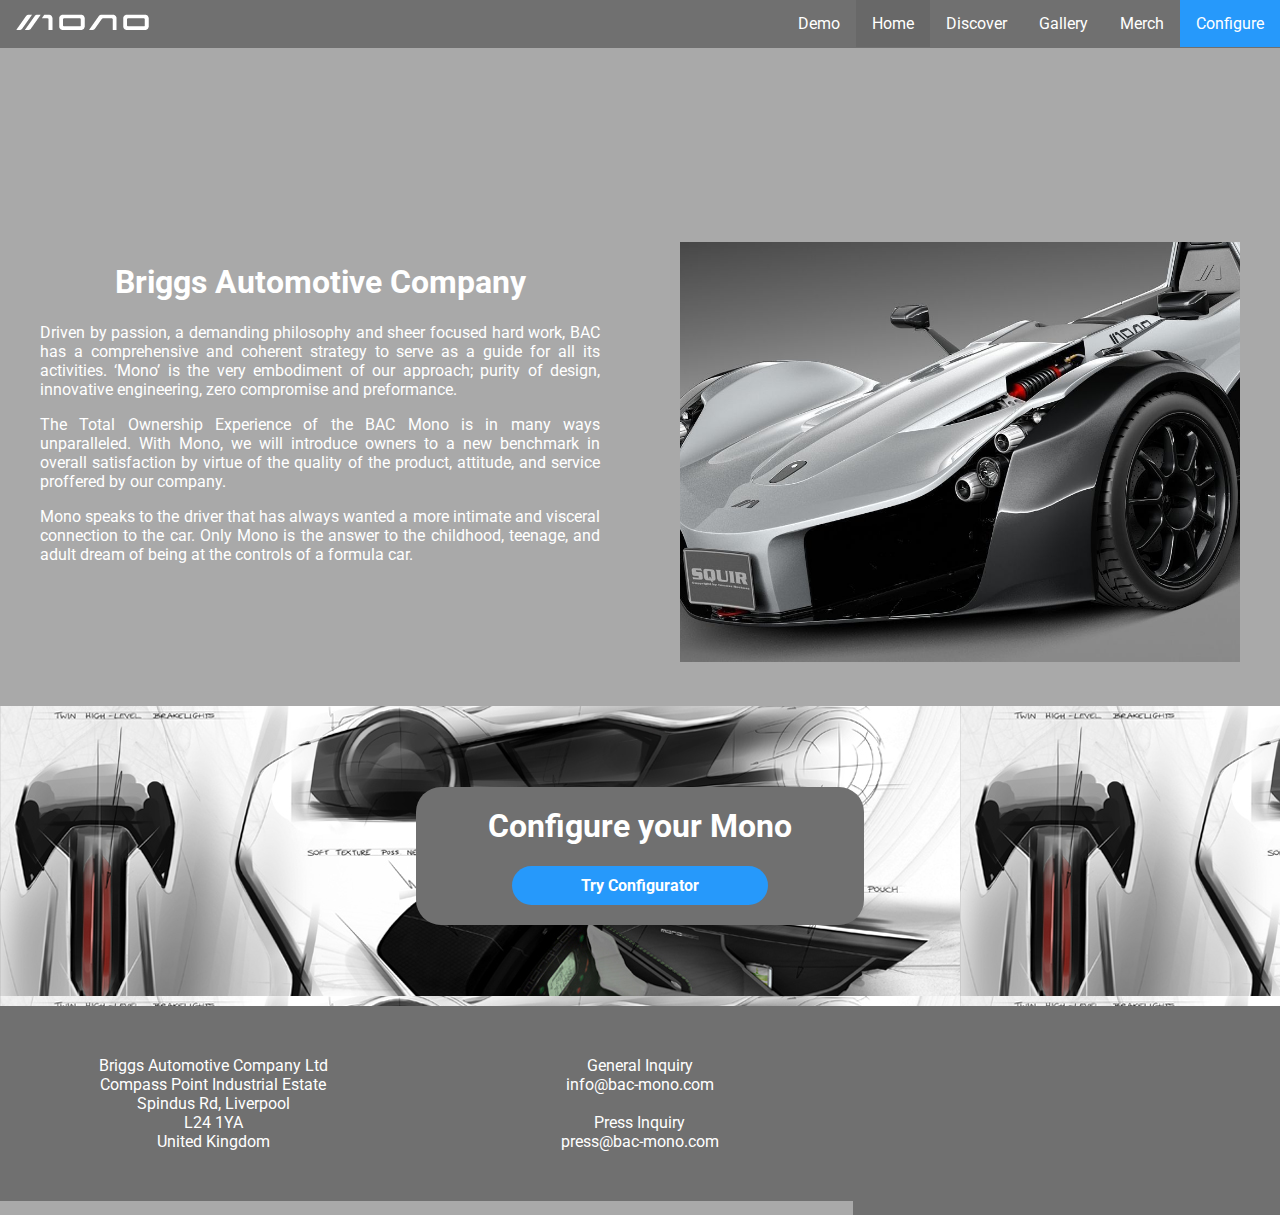
==== index.html @ 21ad677d "Minor alterations" ====
<!DOCTYPE html>
<html lang="en">
    <head>
        <!-- Site Information -->
        <title>BAC Mono - One of a Kind</title>
        <link rel="icon" href="asset/favicon.png">
        <meta http-equiv="Content-Type" content="text/html">
        <meta name="viewport" content="width=device-width, initial-scale=1.0">
        <meta charset="UTF-8">

        <!-- Metadata -->
        <meta name="description" content="BAC Mono - Briggs Automotive Company's one of a kind supercar">
        <meta name="keywords" content="bac, bac mono, briggs automotive company, briggs, car, supercar, gear">

        <!-- CSS Files -->
        <link rel="stylesheet" href="css/style.css">
        <link rel="stylesheet" 
              href="https://use.fontawesome.com/releases/v5.6.1/css/all.css" 
              integrity="sha384-gfdkjb5BdAXd+lj+gudLWI+BXq4IuLW5IT+brZEZsLFm++aCMlF1V92rMkPaX4PP" 
              crossorigin="anonymous">
        
        <!-- JavaScript Files -->
        <script src="https://code.jquery.com/jquery-3.3.1.min.js"
			    integrity="sha256-FgpCb/KJQlLNfOu91ta32o/NMZxltwRo8QtmkMRdAu8="
			    crossorigin="anonymous"></script>
        <script src="js/hamburger.js"></script>
        <script src="js/scroller.js"></script>
    </head>

    <body>
        <!-- Navigation Bar -->
        <nav id="nav">
            <img class="brand" src="asset/logo.png" alt="logo">
            <a href="javascript:void(0);" class="icon" onclick="navHamburger()">
                <i class="fa fa-bars"></i>
            </a>
            <a class="calltoaction" href="configure.html"><i class="fas fa-wrench"></i> Configure</a>
            <a href="merch.html"><i class="fas fa-tshirt"></i> Merch</a>
            <a href="gallery.html"><i class="fas fa-images"></i> Gallery</a>
            <a href="discover.html"><i class="fas fa-globe-europe"></i> Discover</a>
            <a class="active" href="index.html"><i class="fas fa-home"></i> Home</a>
            <a href="demo.html"><i class="fas fa-play"></i> Demo</a>
        </nav>

        <!-- Autoplay Video Header -->
        <section>
            <div class="VideoHeader">
                <video autoplay muted loop id="video">
                    <source src="asset/IceDriving.mp4" type="video/mp4">
                    Your browser does not support HTML5 video.
                </video>
            </div>
        </section>

        <!-- Half n' Half Company Description / 3D Model -->
        <section>
            <section class="half">
                <h1>Briggs Automotive Company</h1>
                <p>Driven by passion, a demanding philosophy and sheer focused hard work, BAC has a comprehensive and coherent strategy
                    to serve as a guide for all its activities. ‘Mono’ is the very embodiment of our approach; purity of design,
                    innovative engineering, zero compromise and preformance.</p>
                <p>The Total Ownership Experience of the BAC Mono is in many ways unparalleled. With Mono, we will introduce owners to
                    a new benchmark in overall satisfaction by virtue of the quality of the product, attitude, and service proffered by
                    our company.</p>
                <p>Mono speaks to the driver that has always wanted a more intimate and visceral connection to the car. Only Mono is
                    the answer to the childhood, teenage, and adult dream of being at the controls of a formula car.</p>
            </section>
            <aside class = "half">
                <img src="asset/model.jpg" alt="3D model of the Mono">
            </aside>
        </section>

        <!-- Call to Action Button Section -->
        <section class="concept">
            <div class="center" id="rounded">
                <h1>Configure your Mono</h1>

                <div class="button">
                    <a href="configure.html">Try Configurator</a>
                </div>
            </div>
        </section>

        <!-- Footer -->
        <footer>
            <div class="column">
                Briggs Automotive Company Ltd <br>
                Compass Point Industrial Estate <br>
                Spindus Rd, Liverpool <br>
                L24 1YA <br>
                United Kingdom
            </div>
            <div class="column">
                General Inquiry <br>
                <a href="mailto:info@bac-mono.com">info@bac-mono.com</a> <br> <br>
                Press Inquiry <br>
                <a href="mailto:press@bac-mono.com">press@bac-mono.com</a>
            </div>
            <div class="column">
                <div class = "social">
                    <a href="https://www.facebook.com/bacmono/"><i class="fab fa-facebook-f"></i></a>&nbsp;&nbsp;&nbsp;
                    <a href="https://twitter.com/DiscoverMono"><i class="fab fa-twitter"></i></a>&nbsp;&nbsp;&nbsp;
                    <a href="https://www.instagram.com/discovermono/"><i class="fab fa-instagram"></i></a>        
                </div>
           </div>
        </footer>
    </body>
</html>
---- css/style.css ----
/* Fonts */
@import url('https://fonts.googleapis.com/css?family=Roboto');

/* Body Background and Fonts */
html {
    scroll-behavior: smooth;
}
body {
    background-color: darkgray;
    margin: 0;
    color: white;
    font-family: 'Roboto', sans-serif;
}
* {
    box-sizing: border-box;
}
p {
    text-align: justify;
    text-justify: inter-word;
}
/* Get rid of underline on links */
a {
    text-decoration: none;
    color: white;
}

/* Back to Top Button */
a.top {
    display: none;
    width: 60px;
    height: 60px;
    position: fixed;
    right: 20px;
    bottom: 20px;
    z-index: 2;
    background: #2699FB url("../asset/arrow.png") no-repeat center 43%;
    border-radius: 30px;
}

/* Navbar Styling */
nav {
    list-style-type: none;
    margin: 0;
    padding: 0;
    overflow: hidden;
    background-color: #707070;
}
nav a {
    float: right;
    text-align: center;
    padding: 14px 16px;
}
nav a.calltoaction:hover {
    background-color: rgb(0, 120, 224);
}
nav a:hover {
    background-color: #656565;
}
nav a.active {
    background-color: #686868;
}
nav a.calltoaction {
    background-color: #2699FB;
}
nav img.brand {
    padding: 14px 16px;
}
nav .icon {
    display: none;
}
/* Responsive Navbar */
@media screen and (max-width: 820px) {
    nav a {
        display: none;
    }
    nav .icon {
        float: right;
        display: block;
    }
    nav.responsive {
        position: relative;
    }
    nav.responsive .icon {
        position: absolute;
        right: 0;
        top: 0;
    }
    nav.responsive a {
        float: none;
        display: block;
        text-align: left;
    }
}

/* Style Video */
.VideoHeader {
    width: 100%;
    max-height: 60vh;
    overflow: hidden;
    display: block;
}
#video {
    width: 100vw;
}

/* Footer */
/* Create three equal columns that floats next to each other */
.column {
    float: left;
    width: 33.33%;
    padding: 50px;
    background-color: #707070;
    text-align: center;
}
.column i {
    font-size: 3rem;
}
/* Clear floats after the columns */
footer:after {
    content: "";
    display: table;
    clear: both;
}
/* Add margin to social so it matches */
.social {
    margin-top: 26px;
    margin-bottom: 26px;
}
/* Responsive layout footer */
@media screen and (max-width: 1000px) {
    .column {
        width: 100%;
        border-bottom: 1px solid #aaa;
    }
    .social {
        margin-top: 0px;
        margin-bottom: 5px;
    }
}

/* Section with Aside */
.half {
    float: left;
    width: 50%;
    padding: 40px;
    text-align: center;
}
.half img {
    max-width: 100%;
    max-height: 100%;
    overflow: hidden;
}
section:after {
    content: "";
    display: table;
    clear: both;
}
@media screen and (max-width: 750px) {
    .half {
        width: 100%;
        border-bottom: 1px solid #aaa;
    }
}

/* Section Background */
.concept {
    background: url("../asset/concept.jpg");
    padding-top: 9vh;
    padding-bottom: 9vh;
}
#rounded {
    text-align: center;
    border-radius: 25px;
    background: #707070;
    padding: 20px;
    width: 35vw;
    margin-left: auto;
    margin-right: auto;
}
#rounded h1 {
    margin-top: 0%;
}
.button {
    font-weight: bold;
    background: #2699FB;
    border-radius: 25px;
    padding-top: 10px;
    padding-bottom: 10px;
    margin-left: auto;
    margin-right: auto;
    max-width: 20vw;
}
.button:hover {
    background-color: rgb(0, 120, 224);
}
@media screen and (max-width: 750px) {
    #rounded {
        width: 90vw;
    }
    .button {
        max-width: 50vw;
    }
}

/* Style Audio Player */
audio {
    width: 100%;
}

/* Card UI */
section.center {
    text-align: center;
}
div.card {
    box-shadow: 0 8px 16px 0 rgba(0,0,0,0.2);
    transition: 0.3s;
    width: 300px;
    max-width: 100%;
    border-radius: 5px;
    background: #ffffff;
    margin-left: 1%;
    margin-right: 1%;
    margin-bottom: 2%;
    display: inline-block;
}
div.card:hover {
    box-shadow: 0 64px 128px 0 rgba(0,0,0,0.2);
}
.container {
    padding: 2px 16px;
    color: #686868;
    text-align: center;
}
div.card img {
    width: 100%;
    border-top-left-radius: 5px;
    border-top-right-radius: 5px;
    height: auto;
}

/* Merchandise Cart Styling */
div.cart {
    list-style-type: none;
    margin: 0;
    padding: 0;
    overflow: hidden;
    background-color: #aaa;
}
div.cart a {
    background-color: #707070;
    float: right;
    text-align: center;
    padding: 14px 16px;
}
div.cart a:hover {
    background-color: #686868;
}
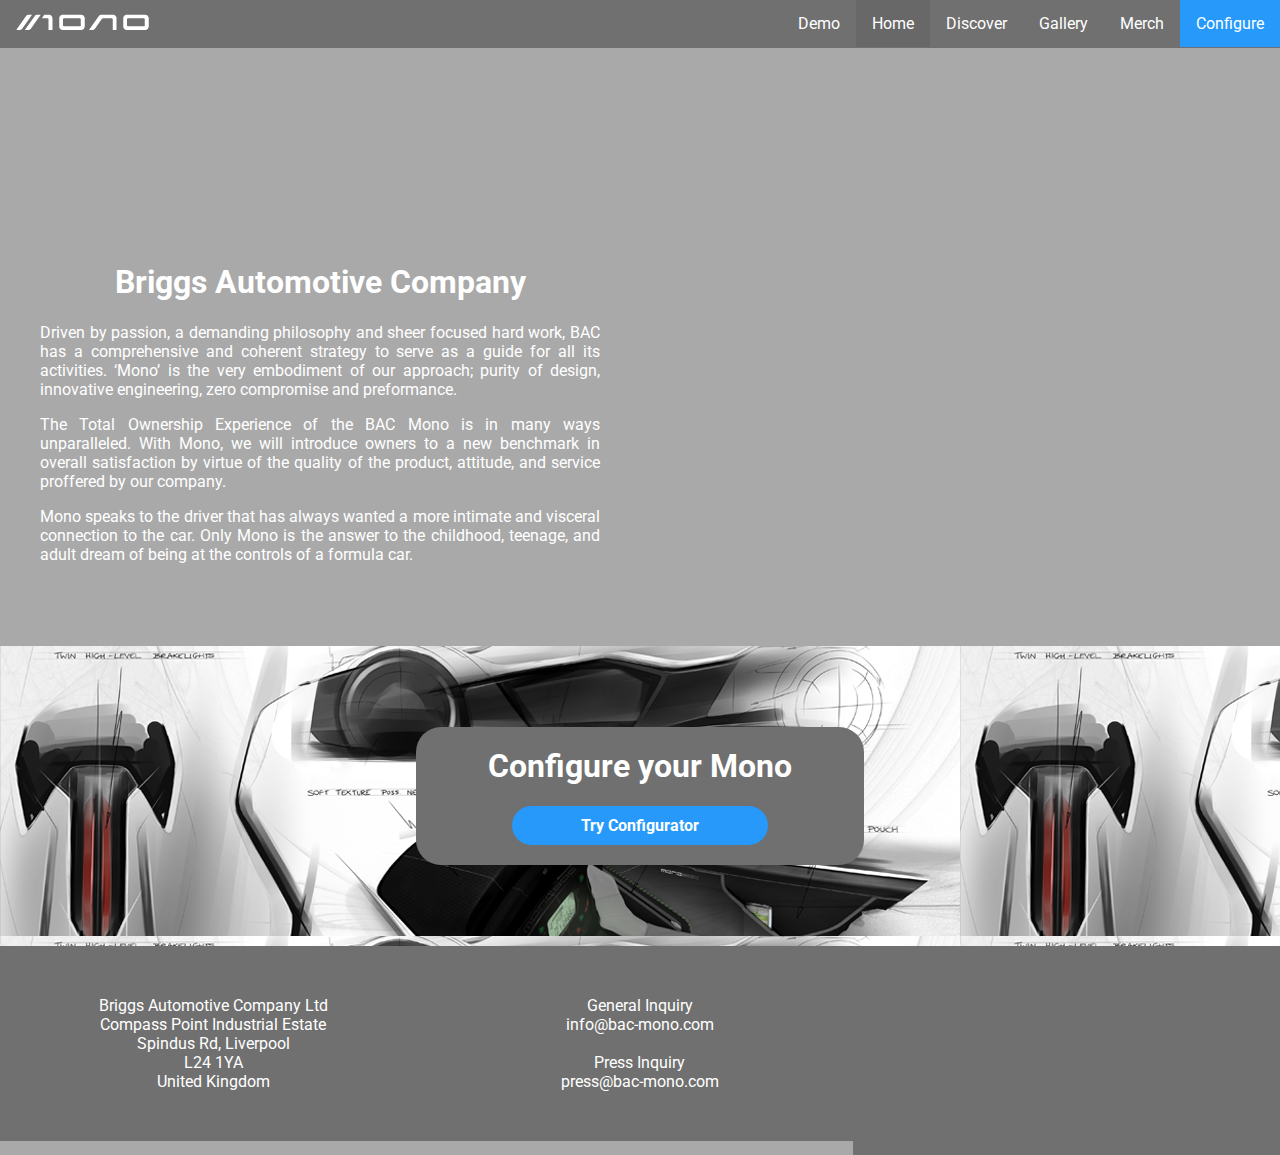
==== commit 53762750: "Map moved to Discover page and 3D model added to homepage" ====
--- a/index.html
+++ b/index.html
@@ -66,7 +66,7 @@
                     the answer to the childhood, teenage, and adult dream of being at the controls of a formula car.</p>
             </section>
             <aside class = "half">
-                <img src="asset/model.jpg" alt="3D model of the Mono">
+                <iframe src="https://3dwarehouse.sketchup.com/embed.html?mid=fa99ecc5-0d45-4982-bd8c-4f051ab62589" frameborder="0" scrolling="no" allowfullscreen></iframe>
             </aside>
         </section>
 
--- a/css/style.css
+++ b/css/style.css
@@ -254,4 +254,96 @@
 }
 div.cart a:hover {
     background-color: #686868;
-}+}
+
+/* Cart Button */
+.modheader h1{
+    display: inline-block;
+}
+.modbody li{
+    margin-left: 20px;
+}
+.emptybutton {
+    background-color: #707070;
+    float: right;
+    text-align: center;
+    padding: 14px 16px;
+    margin: 15px;
+}
+.emptybutton a:hover {
+    background-color: #686868;
+}
+
+/* Configure Section Image */
+.imgblock img {
+    padding-top: 2vh;
+    padding-left: 8vw;
+    padding-right: 8vw;
+    display: block;
+    margin-left: auto;
+    margin-right: auto;
+    max-width: 100%;
+}
+.sectblock {
+    background: #707070;
+    text-align: center;
+    margin-bottom: 2vh;
+    padding-left: 20vw;
+    padding-right: 20vw;
+    padding-bottom: 10px;
+}
+.sectblock h1 {
+    margin-bottom: 0px;
+    padding-top: 1vh;
+    padding-bottom: 1vh;
+}
+@media screen and (max-width: 750px) {
+    .sectblock {
+        padding-left: 0vw;
+        padding-right: 0vw;
+    }
+    .imgblock img {
+        padding-left: 0vw;
+        padding-right: 0vw;
+    }
+    .sectblock {
+        margin-left: 0vw;
+        margin-right: 0vw;
+    }
+}
+
+/* Style Colour Dots */
+.dot {
+    height: 5vw;
+    width: 5vw;
+    border-radius: 50%;
+    display: inline-block;
+}
+@media screen and (max-width: 750px) {
+    .dot {
+        height: 8vw;
+        width: 8vw;
+    }
+}
+
+/* Fun Page */
+.decals {
+    text-align: center;
+    margin-bottom: 40px;
+}
+.decals img{
+    width: 8%;
+    height: 15%;
+}
+
+/* iframe Style */
+iframe {
+    width: 100%;
+    height: 40vh;
+    margin: 0;
+}
+
+/* Map Style */
+map {
+    text-align: center;
+}
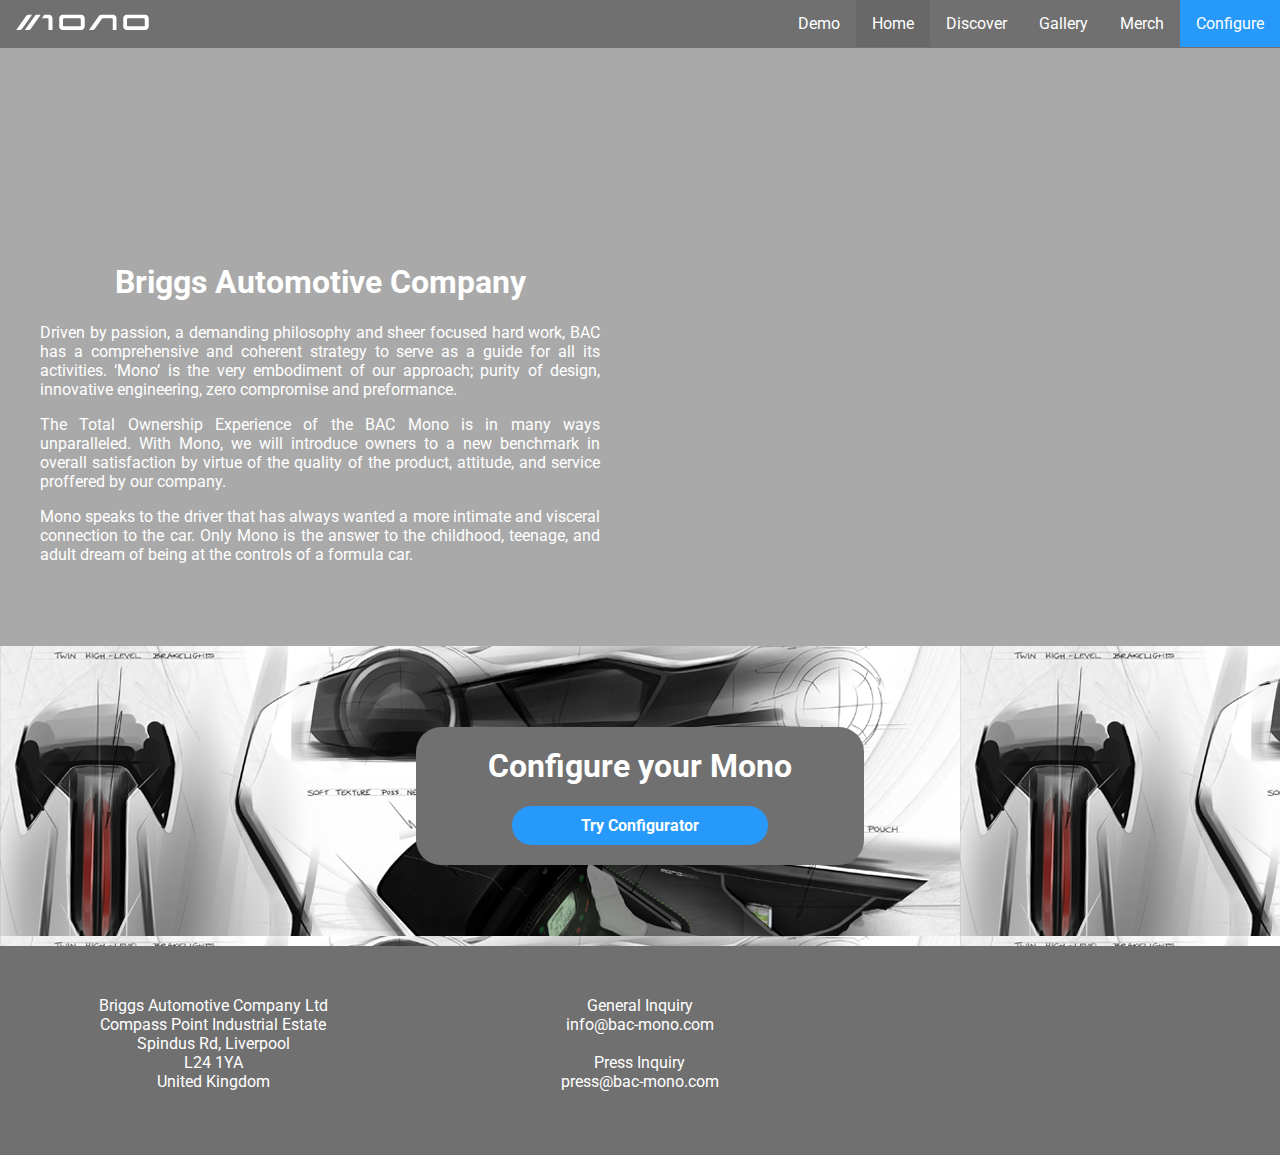
==== commit b432da76: "Reorganised assets" ====
--- a/index.html
+++ b/index.html
@@ -46,7 +46,7 @@
         <section>
             <div class="VideoHeader">
                 <video autoplay muted loop id="video">
-                    <source src="asset/IceDriving.mp4" type="video/mp4">
+                    <source src="asset/home/IceDriving.mp4" type="video/mp4">
                     Your browser does not support HTML5 video.
                 </video>
             </div>
--- a/css/style.css
+++ b/css/style.css
@@ -104,6 +104,9 @@
 }
 
 /* Footer */
+footer {
+    background-color: #707070;
+}
 /* Create three equal columns that floats next to each other */
 .column {
     float: left;
@@ -164,7 +167,7 @@
 
 /* Section Background */
 .concept {
-    background: url("../asset/concept.jpg");
+    background: url("../asset/home/concept.jpg");
     padding-top: 9vh;
     padding-bottom: 9vh;
 }
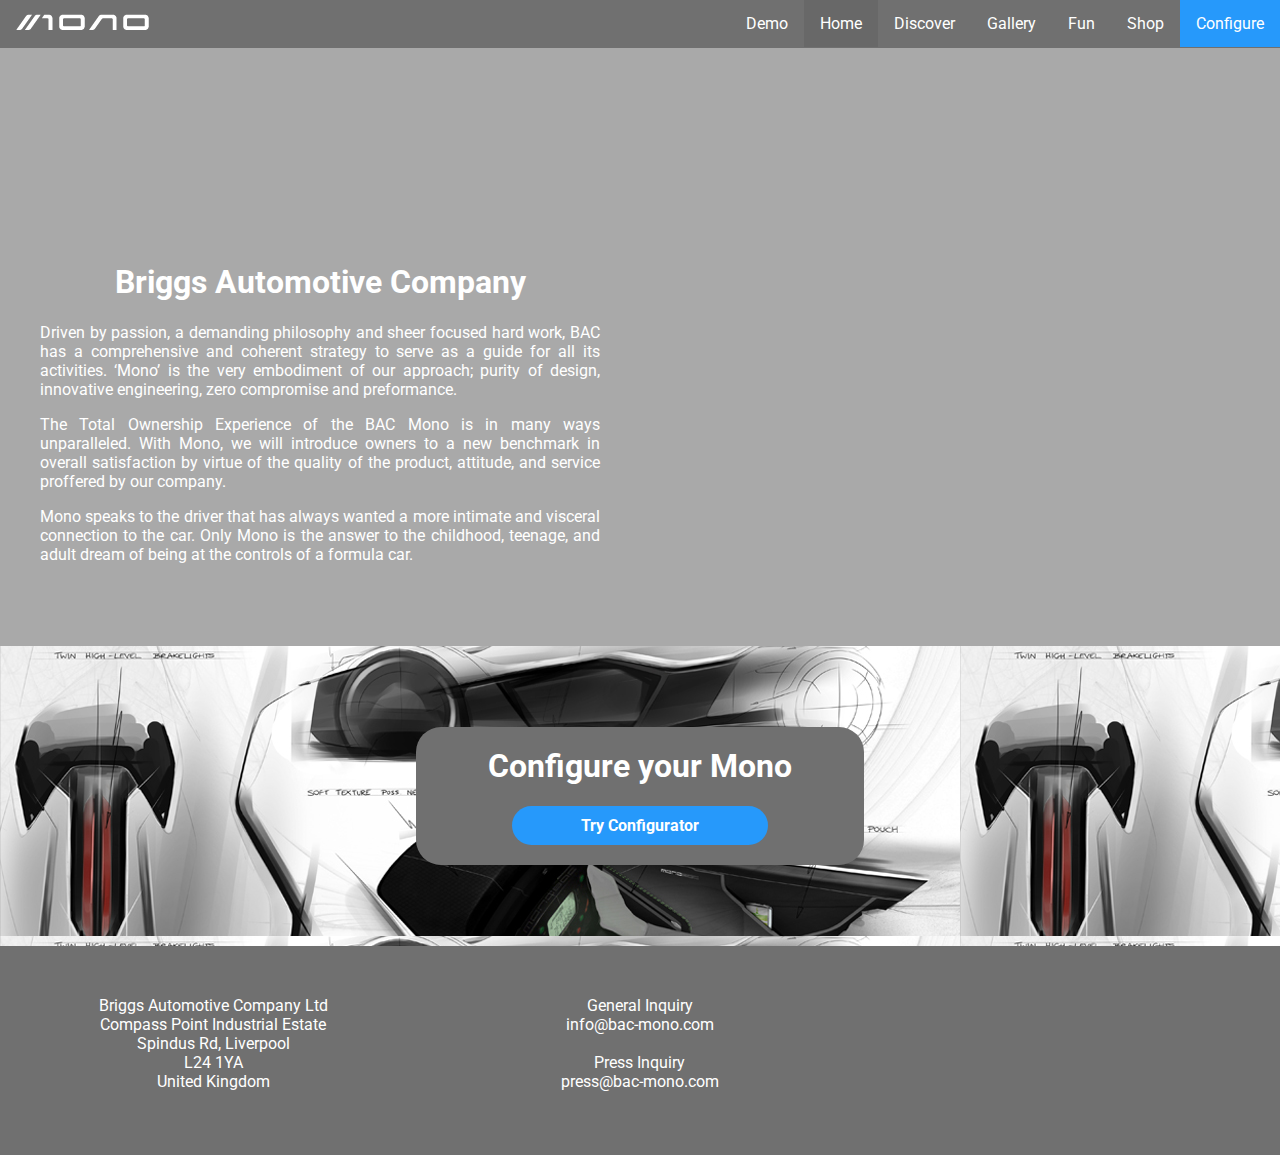
==== commit 2f5c1897: "Navbar changes and renamed page" ====
--- a/index.html
+++ b/index.html
@@ -35,7 +35,8 @@
                 <i class="fa fa-bars"></i>
             </a>
             <a class="calltoaction" href="configure.html"><i class="fas fa-wrench"></i> Configure</a>
-            <a href="merch.html"><i class="fas fa-tshirt"></i> Merch</a>
+            <a href="shop.html"><i class="fas fa-tshirt"></i> Shop</a>
+            <a href="fun.html"><i class="fas fa-sticky-note"></i> Fun</a>
             <a href="gallery.html"><i class="fas fa-images"></i> Gallery</a>
             <a href="discover.html"><i class="fas fa-globe-europe"></i> Discover</a>
             <a class="active" href="index.html"><i class="fas fa-home"></i> Home</a>
--- a/css/style.css
+++ b/css/style.css
@@ -69,7 +69,7 @@
     display: none;
 }
 /* Responsive Navbar */
-@media screen and (max-width: 820px) {
+@media screen and (max-width: 900px) {
     nav a {
         display: none;
     }
@@ -315,6 +315,13 @@
     }
 }
 
+/* Configure View Button */
+section button {
+    display: block;
+    margin-left: auto;
+    margin-right: auto;
+}
+
 /* Style Colour Dots */
 .dot {
     height: 5vw;
